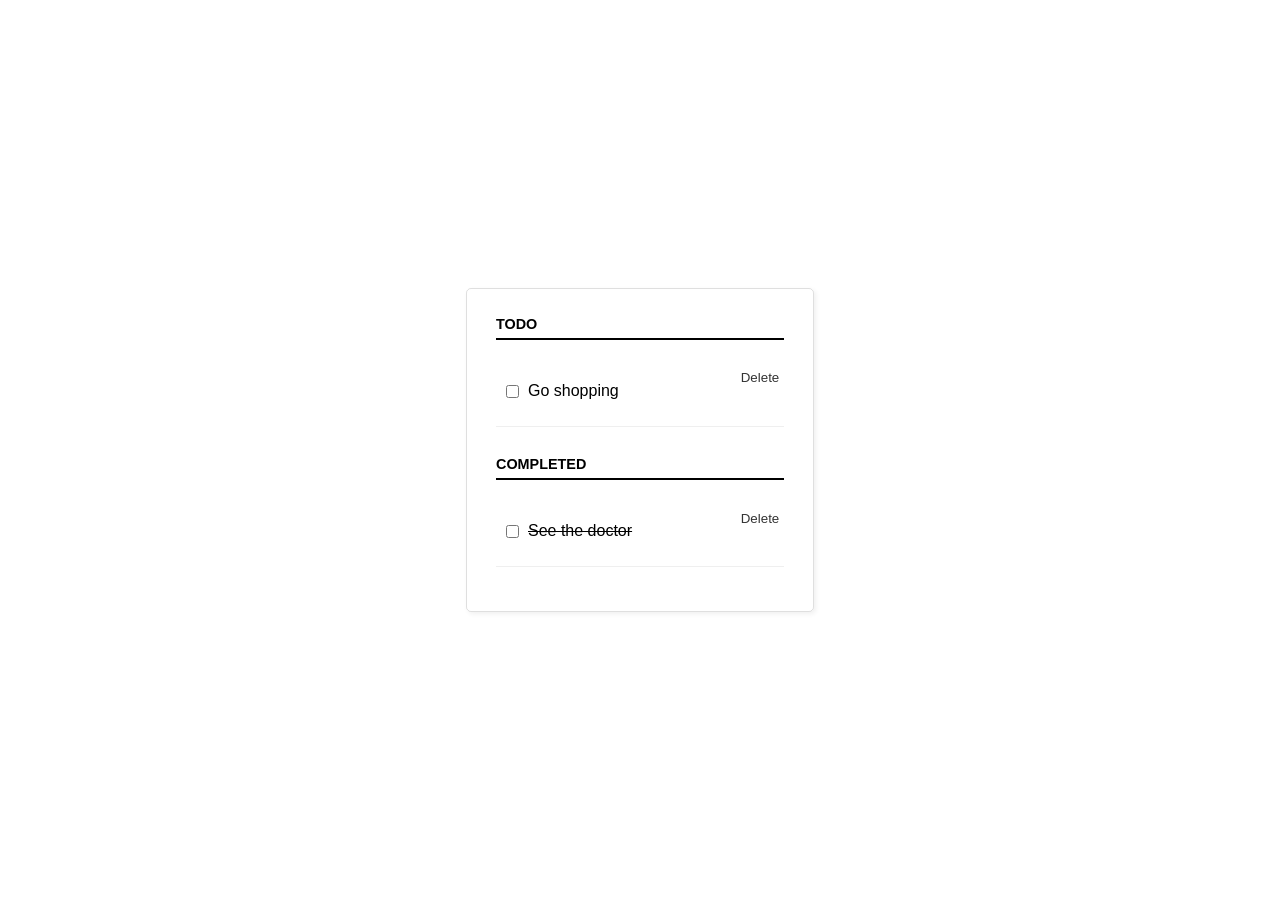
==== index.html @ 4db5301c "first commit" ====
<!DOCTYPE html>
<html>
  <head>
    <title>Todo App</title>
    <meta charset="UTF-8" />
    <script defer src="./src/index.js"></script>
    <link rel="stylesheet" href="./src/style.css" />
  </head>

  <body>
    <main class="main-section">
      <!-- <section class="options-section">
        <h2 class="title">OPTIONS</h2>
        <label>
          Show completed
          <input type="checkbox" checked />
        </label>
      </section> -->
      <!-- <section class="add-item-section">
        <h2 class="title">ADD ITEM</h2>
        <form class="add-item">
          <input
            class="text-input"
            type="text"
            name="text"
            required
            minlength="3"
          />
          <button type="submit">Add</button>
        </form>
      </section> -->
      <section class="todos-section">
        <h2 class="title">TODO</h2>
        <ul class="todo-list">
          <li class="todo">
            <div class="completed-section">
              <input class="completed-checkbox" type="checkbox" />
            </div>
            <div class="text-section">
              <p class="text">Go shopping</p>
            </div>
            <div class="button-section">
              <button class="delete">Delete</button>
            </div>
          </li>
        </ul>
      </section>
      <section class="completed-todos-section">
        <h2 class="title">COMPLETED</h2>
        <ul class="completed-list">
          <li class="todo completed">
            <div class="completed-section">
              <input class="completed-checkbox" type="checkbox" />
            </div>
            <div class="text-section">
              <p class="text">See the doctor</p>
            </div>
            <div class="button-section">
              <button class="delete">Delete</button>
            </div>
          </li>
        </ul>
      </section>
    </main>
  </body>
</html>
---- src/style.css ----
body {
  margin: 0;
  font-family: sans-serif;

  height: 100vh;

  display: grid;
  place-items: center;
}

main {
  width: 18rem;

  border: solid 1px #00000020;
  border-radius: 5px;
  padding: 0.9rem 1.8rem;
  box-shadow: 2px 2px 5px 0 #00000010;
}

section {
  margin-bottom: 1.8rem;
}

label {
  font-size: 0.9rem;
}

section .title {
  font-size: 0.9rem;
  border-bottom: solid 2px black;
  padding-bottom: 0.4rem;
}

button {
  border: none;
  background: none;
  color: #000000cc;
}

form.add-item {
  display: grid;
  grid-template-columns: 1fr 50px;
}

form .text-input {
  border: solid 1px #00000030;
  border-radius: 5px;
  padding: 5px;
  font-size: 1rem;
}

ul {
  list-style: none;
  padding: 0;
}

.todo {
  display: grid;
  grid-template-columns: 2rem 1fr 3rem;

  padding: 10px 0;
  border-bottom: solid 1px #00000010;
}

.todo.completed .text {
  text-decoration: line-through;
}

.todo .button-section {
  display: grid;
  grid-template-rows: 1fr 1fr;
  grid-gap: 3px;
}

.todo .completed-section,
.todo .button-section {
  display: grid;
  place-content: center;
}
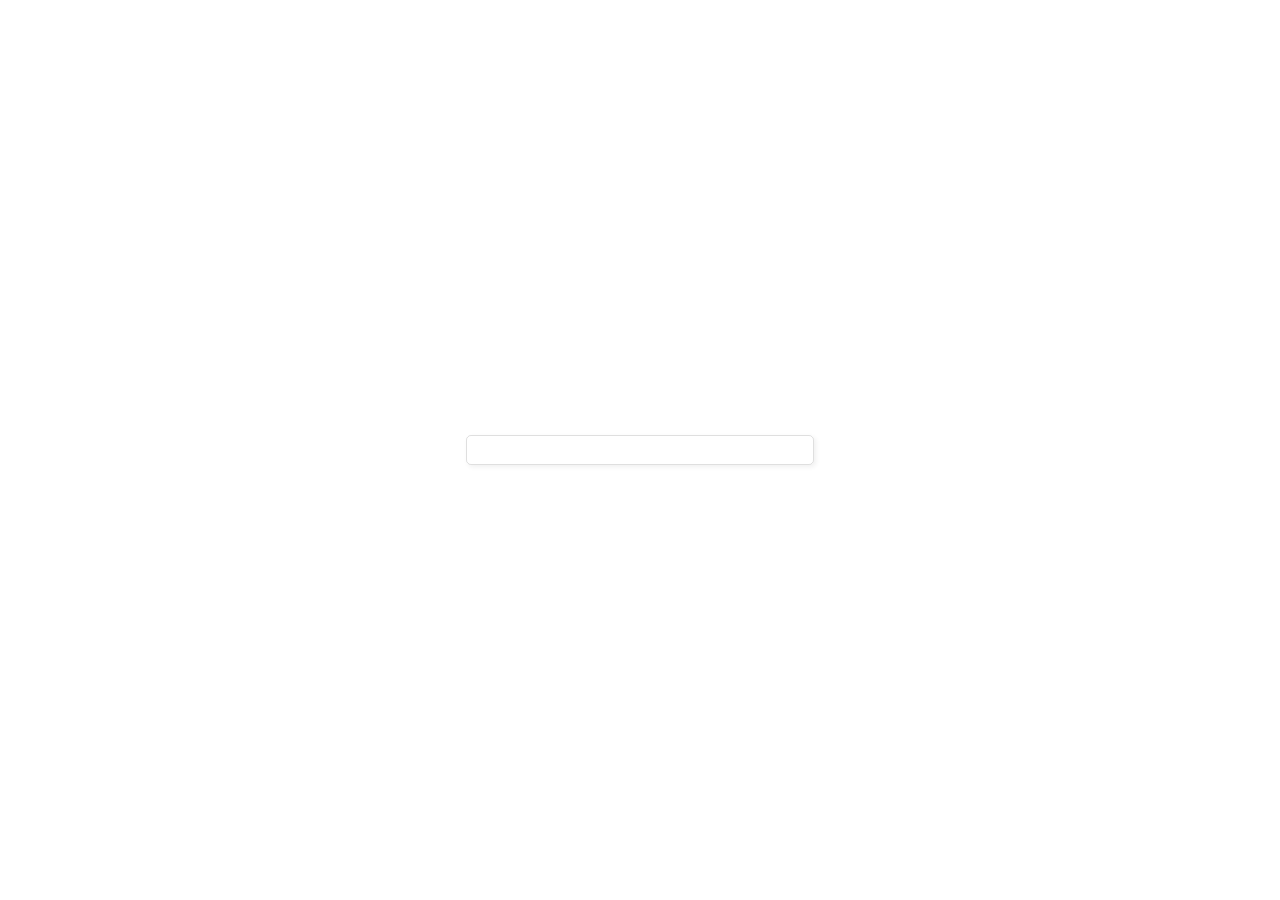
==== commit fe91b48e: "Create adding todos feature" ====
--- a/index.html
+++ b/index.html
@@ -9,27 +9,7 @@
 
   <body>
     <main class="main-section">
-      <!-- <section class="options-section">
-        <h2 class="title">OPTIONS</h2>
-        <label>
-          Show completed
-          <input type="checkbox" checked />
-        </label>
-      </section> -->
-      <!-- <section class="add-item-section">
-        <h2 class="title">ADD ITEM</h2>
-        <form class="add-item">
-          <input
-            class="text-input"
-            type="text"
-            name="text"
-            required
-            minlength="3"
-          />
-          <button type="submit">Add</button>
-        </form>
-      </section> -->
-      <section class="todos-section">
+      <!-- <section class="todos-section">
         <h2 class="title">TODO</h2>
         <ul class="todo-list">
           <li class="todo">
@@ -60,7 +40,7 @@
             </div>
           </li>
         </ul>
-      </section>
+      </section> -->
     </main>
   </body>
 </html>
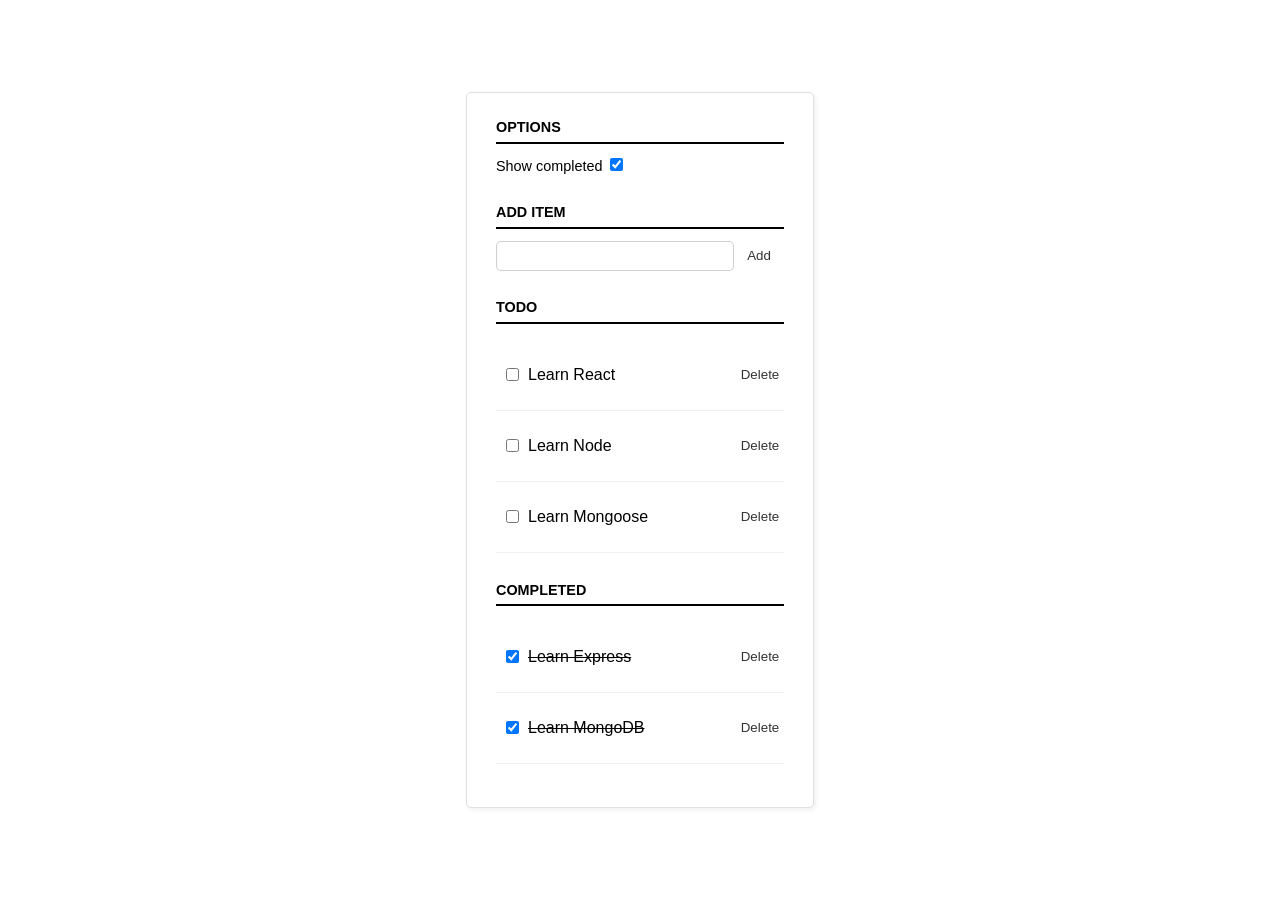
==== commit a1c996b4: "Refactor html" ====
--- a/index.html
+++ b/index.html
@@ -8,39 +8,6 @@
   </head>
 
   <body>
-    <main class="main-section">
-      <!-- <section class="todos-section">
-        <h2 class="title">TODO</h2>
-        <ul class="todo-list">
-          <li class="todo">
-            <div class="completed-section">
-              <input class="completed-checkbox" type="checkbox" />
-            </div>
-            <div class="text-section">
-              <p class="text">Go shopping</p>
-            </div>
-            <div class="button-section">
-              <button class="delete">Delete</button>
-            </div>
-          </li>
-        </ul>
-      </section>
-      <section class="completed-todos-section">
-        <h2 class="title">COMPLETED</h2>
-        <ul class="completed-list">
-          <li class="todo completed">
-            <div class="completed-section">
-              <input class="completed-checkbox" type="checkbox" />
-            </div>
-            <div class="text-section">
-              <p class="text">See the doctor</p>
-            </div>
-            <div class="button-section">
-              <button class="delete">Delete</button>
-            </div>
-          </li>
-        </ul>
-      </section> -->
-    </main>
+    <main class="main-section"></main>
   </body>
 </html>
--- a/src/style.css
+++ b/src/style.css
@@ -66,11 +66,11 @@
   text-decoration: line-through;
 }
 
-.todo .button-section {
+/* .todo .button-section {
   display: grid;
   grid-template-rows: 1fr 1fr;
   grid-gap: 3px;
-}
+} */
 
 .todo .completed-section,
 .todo .button-section {
